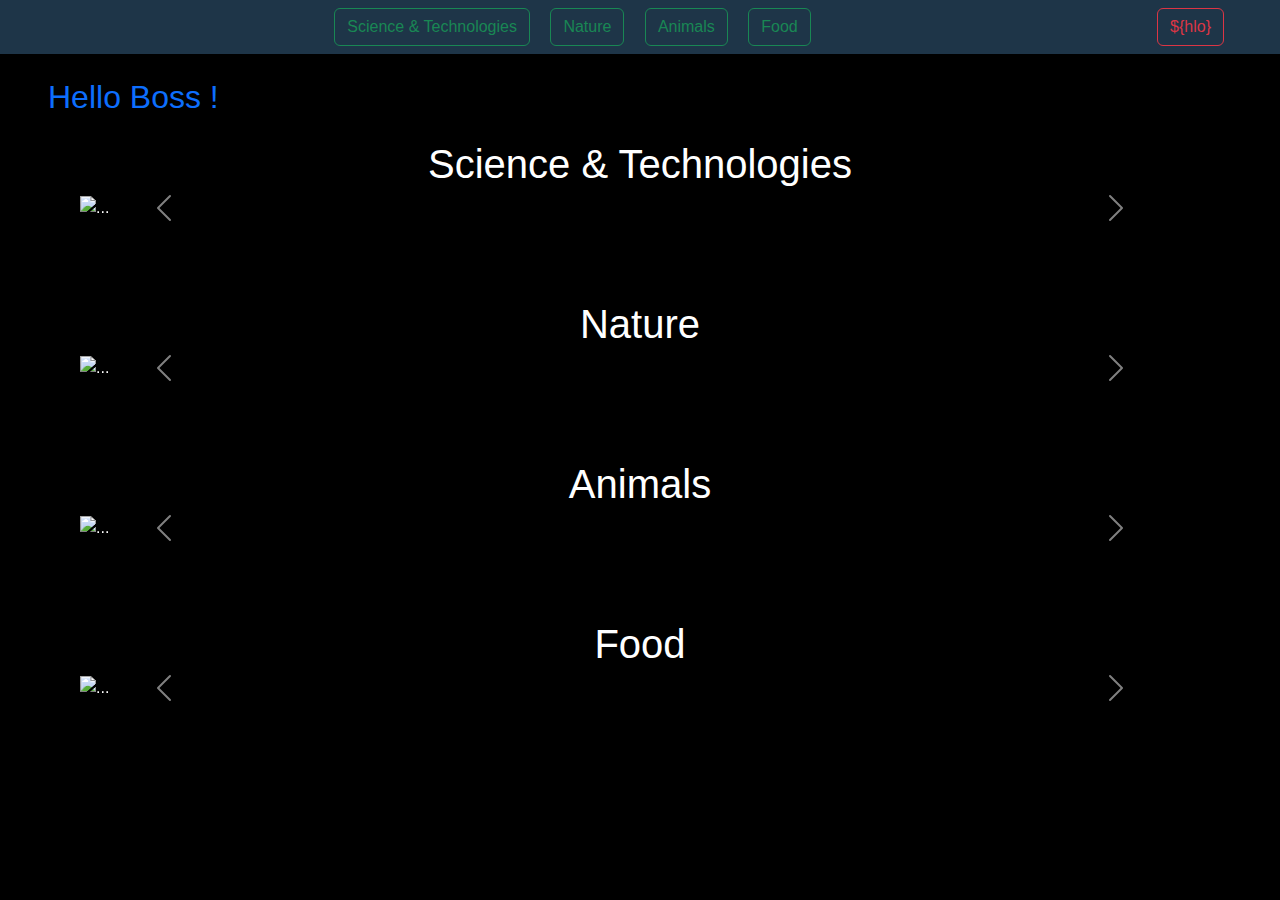
==== Index.html @ bafbfb7a "Add files via upload" ====
<!DOCTYPE html>
<html lang="en">
<head>
    <meta charset="UTF-8">
    <meta name="viewport" content="width=device-width, initial-scale=1.0">
    
    
    <link href="https://cdn.jsdelivr.net/npm/bootstrap@5.3.3/dist/css/bootstrap.min.css" rel="stylesheet" integrity="sha384-QWTKZyjpPEjISv5WaRU9OFeRpok6YctnYmDr5pNlyT2bRjXh0JMhjY6hW+ALEwIH" crossorigin="anonymous">
    <script src="https://cdn.jsdelivr.net/npm/bootstrap@5.3.3/dist/js/bootstrap.bundle.min.js" integrity="sha384-YvpcrYf0tY3lHB60NNkmXc5s9fDVZLESaAA55NDzOxhy9GkcIdslK1eN7N6jIeHz" crossorigin="anonymous"></script>    <title>Home</title>
    <Style>
        
       
        body{
            font-family: Arial, sans-serif;
            color: white;
            background-color: rgb(0, 0, 0);
        }
        nav{
            background-color: rgb(30, 53, 72);
        }
        .pcon{
            margin:10px 80px 80px 80px;
        }
        
    </Style>
</head>
<body>
    <nav class="  d-flex sticky-top">
        <a href="#" class=" m-0" ><img src="https://patiyer.com/wp-content/uploads/2021/07/Blog-speech-bubbles.png" alt="" style="height:60px; width:100; margin-left:20px;"></a>

        <div class="mx-auto ">
            <a href="#0" class="btn btn-outline-success m-2" >Science & Technologies</a>
            <a href="#1" class="btn btn-outline-success m-2" >Nature</a>
            <a href="#2" class="btn btn-outline-success m-2" >Animals</a>
            <a href="#3" class="btn btn-outline-success m-2" >Food</a>
        </div>
        <div class="me-5  ms-4">
            <a href="#" class="btn btn-outline-danger m-2" >${hlo}</a>
        </div>
    </nav>

    <div class="w-25 mx-5 text-primary mt-4 mb-4 ">
        <h2>Hello Boss !</h2>
    </div>

    <div class="pcon">
    <h1 class="text-center" id="0">Science & Technologies</h1> 
    <div id="carouselExampleAutoplaying" class="carousel slide" data-bs-ride="carousel">
        <div class="carousel-inner">
          <div class="carousel-item active">
            <img src="/My Project/Nature/T1.jpg" class="d-block w-100" alt="...">
          </div>
          <div class="carousel-item">
            <img src="/My Project/Nature/T2.jpg" class="d-block w-100" alt="...">
          </div>
          <div class="carousel-item">
            <img src="/My Project/Nature/T3.jpg" class="d-block w-100" alt="...">
          </div>
        </div>
        <button class="carousel-control-prev" type="button" data-bs-target="#carouselExampleAutoplaying" data-bs-slide="prev">
          <span class="carousel-control-prev-icon" aria-hidden="true"></span>
          <span class="visually-hidden">Previous</span>
        </button>
        <button class="carousel-control-next" type="button" data-bs-target="#carouselExampleAutoplaying" data-bs-slide="next">
          <span class="carousel-control-next-icon" aria-hidden="true"></span>
          <span class="visually-hidden">Next</span>
        </button>
      </div>
    </div>

    <div class="pcon">
    <h1 class="text-center" id="1">Nature</h1>
    <div id="carouselExampleAutoplaying" class="carousel slide" data-bs-ride="carousel">
        <div class="carousel-inner">
          <div class="carousel-item active">
            <img src="/My Project/Nature/N1.jpg" class="d-block w-100" alt="...">
          </div>
          <div class="carousel-item">
            <img src="/My Project/Nature/N2.jpg" class="d-block w-100" alt="...">
          </div>
          <div class="carousel-item">
            <img src="/My Project/Nature/N3.jpg" class="d-block w-100" alt="...">
          </div>
        </div>
        <button class="carousel-control-prev" type="button" data-bs-target="#carouselExampleAutoplaying" data-bs-slide="prev">
          <span class="carousel-control-prev-icon" aria-hidden="true"></span>
          <span class="visually-hidden">Previous</span>
        </button>
        <button class="carousel-control-next" type="button" data-bs-target="#carouselExampleAutoplaying" data-bs-slide="next">
          <span class="carousel-control-next-icon" aria-hidden="true"></span>
          <span class="visually-hidden">Next</span>
        </button>
      </div>
    </div>
    
    <div class="pcon">
    <h1 class="text-center" id="2">Animals</h1>
    <div id="carouselExampleAutoplaying" class="carousel slide" data-bs-ride="carousel">
        <div class="carousel-inner">
          <div class="carousel-item active">
            <img src="/My Project/Nature/A1.jpg" class="d-block w-100" alt="...">
          </div>
          <div class="carousel-item">
            <img src="/My Project/Nature/A2.jpg" class="d-block w-100" alt="...">
          </div>
          <div class="carousel-item">
            <img src="/My Project/Nature/A3.jpg" class="d-block w-100" alt="...">
          </div>
        </div>
        <button class="carousel-control-prev" type="button" data-bs-target="#carouselExampleAutoplaying" data-bs-slide="prev">
          <span class="carousel-control-prev-icon" aria-hidden="true"></span>
          <span class="visually-hidden">Previous</span>
        </button>
        <button class="carousel-control-next" type="button" data-bs-target="#carouselExampleAutoplaying" data-bs-slide="next">
          <span class="carousel-control-next-icon" aria-hidden="true"></span>
          <span class="visually-hidden">Next</span>
        </button>
      </div>
    </div>
   
    <div class="pcon">
    <h1 class="text-center" id="3">Food</h1>
    <div id="carouselExampleAutoplaying" class="carousel slide" data-bs-ride="carousel">
        <div class="carousel-inner">
          <div class="carousel-item active">
            <img src="/My Project/Nature/F1.jpg" class="d-block w-100" alt="...">
          </div>
          <div class="carousel-item">
            <img src="/My Project/Nature/F2.jpg" class="d-block w-100" alt="...">
          </div>
          <div class="carousel-item">
            <img src="/My Project/Nature/F3.jpg" class="d-block w-100" alt="...">
          </div>
        </div>
        <button class="carousel-control-prev" type="button" data-bs-target="#carouselExampleAutoplaying" data-bs-slide="prev">
          <span class="carousel-control-prev-icon" aria-hidden="true"></span>
          <span class="visually-hidden">Previous</span>
        </button>
        <button class="carousel-control-next" type="button" data-bs-target="#carouselExampleAutoplaying" data-bs-slide="next">
          <span class="carousel-control-next-icon" aria-hidden="true"></span>
          <span class="visually-hidden">Next</span>
        </button>
      </div>
    </div>


</body>
</html>
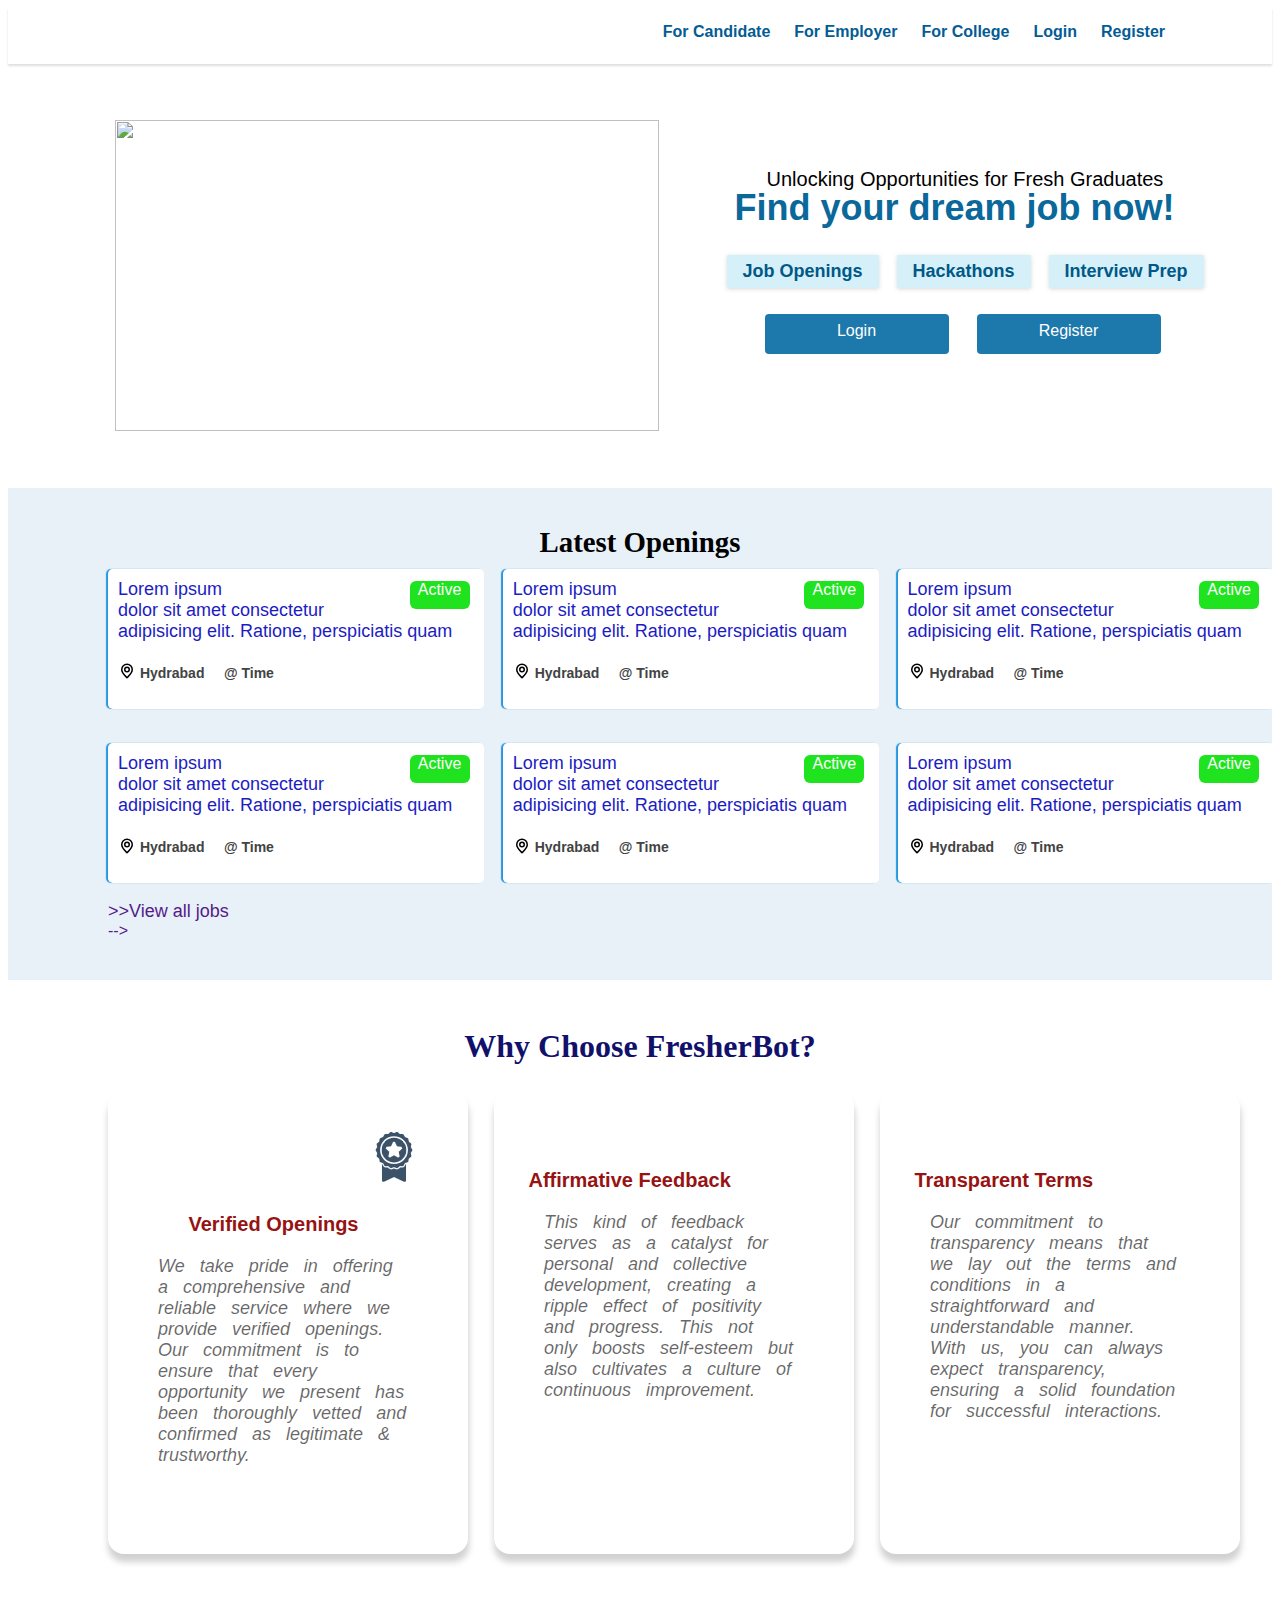
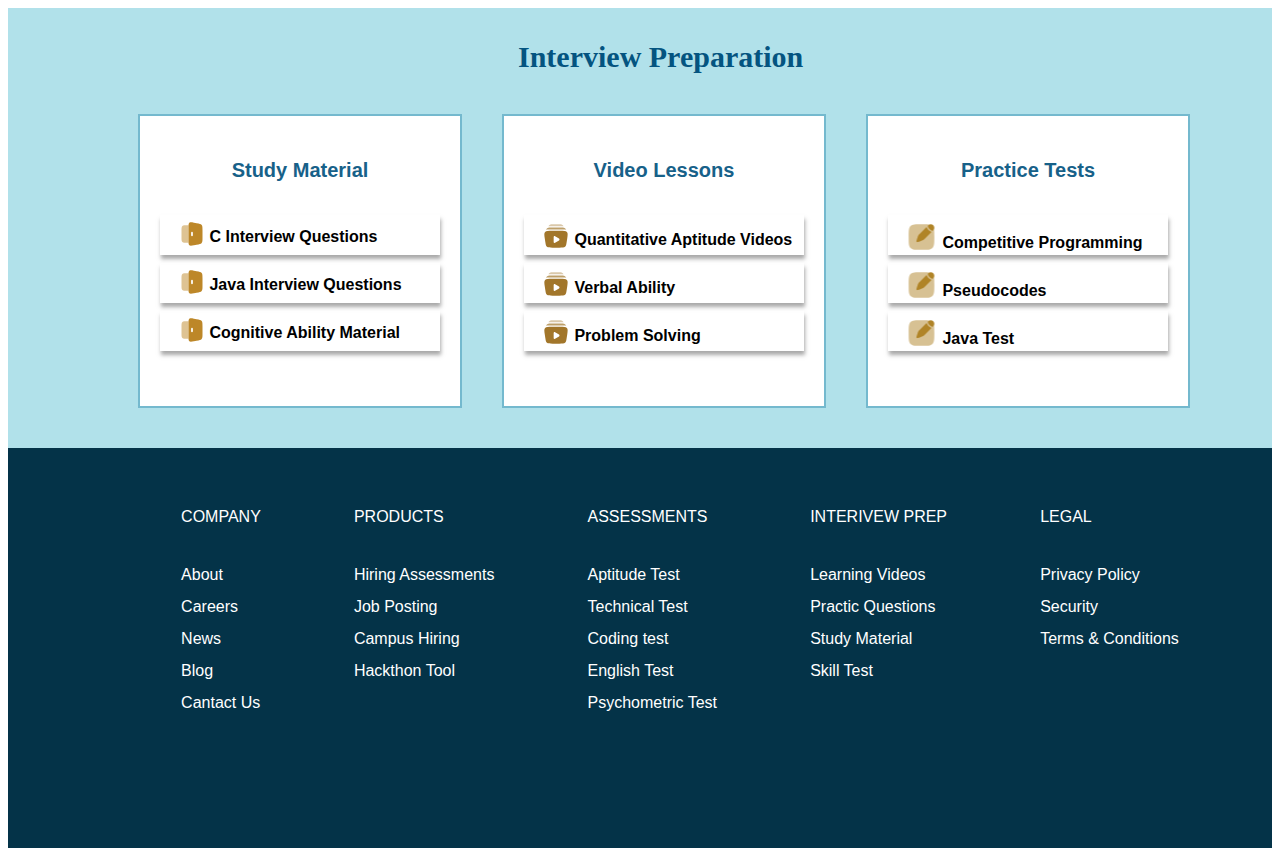
==== commit b143fb1d: "Update and rename Fresherbot.html to Index.html" ====
--- a/Index.html
+++ b/Index.html
@@ -3,146 +3,150 @@
 <head>
     <meta charset="UTF-8">
     <meta name="viewport" content="width=device-width, initial-scale=1.0">
-    
-    
-    <link href="https://cdn.jsdelivr.net/npm/bootstrap@5.3.3/dist/css/bootstrap.min.css" rel="stylesheet" integrity="sha384-QWTKZyjpPEjISv5WaRU9OFeRpok6YctnYmDr5pNlyT2bRjXh0JMhjY6hW+ALEwIH" crossorigin="anonymous">
-    <script src="https://cdn.jsdelivr.net/npm/bootstrap@5.3.3/dist/js/bootstrap.bundle.min.js" integrity="sha384-YvpcrYf0tY3lHB60NNkmXc5s9fDVZLESaAA55NDzOxhy9GkcIdslK1eN7N6jIeHz" crossorigin="anonymous"></script>    <title>Home</title>
-    <Style>
-        
-       
-        body{
-            font-family: Arial, sans-serif;
-            color: white;
-            background-color: rgb(0, 0, 0);
-        }
-        nav{
-            background-color: rgb(30, 53, 72);
-        }
-        .pcon{
-            margin:10px 80px 80px 80px;
-        }
-        
-    </Style>
+    <title>FresherBot - Job search for freshers, Interview Prep, Hiring assessments</title>
+    <link rel="shortcut icon" href="/FresherBot/favicon_fresherbot.png" type="x-icon">
+    <link rel="stylesheet" href="fresh.css">
 </head>
 <body>
-    <nav class="  d-flex sticky-top">
-        <a href="#" class=" m-0" ><img src="https://patiyer.com/wp-content/uploads/2021/07/Blog-speech-bubbles.png" alt="" style="height:60px; width:100; margin-left:20px;"></a>
+<nav>
+    <div class="ch1"><a href=""><img id="f1" src="/FresherBot/fresherbot_logo_dark.png" alt=""></div></a>
+    <div class="ch2">
+       
+        <a href=""><li class="txt">For Candidate</li></a>
+        <a href=""><li class="txt">For Employer</li></a>
+        <a href=""><li class="txt">For College</li></a>
+        <a href=""><li class="txt">Login</li></a>
+        <a href=""><li class="txt">Register</li></a>
+    </div> 
+</nav>
 
-        <div class="mx-auto ">
-            <a href="#0" class="btn btn-outline-success m-2" >Science & Technologies</a>
-            <a href="#1" class="btn btn-outline-success m-2" >Nature</a>
-            <a href="#2" class="btn btn-outline-success m-2" >Animals</a>
-            <a href="#3" class="btn btn-outline-success m-2" >Food</a>
+<div class="pis">
+    <img src="/FresherBot/hero-min.webp" alt="" class="img1">
+    <div id="wds">
+        <p  class="p1" >Unlocking Opportunities for Fresh Graduates</p>
+        <h1 class="dream">Find your dream job now!</h1>
+        <div class="li3">
+            <li class="box1">Job Openings</li>
+            <li class="box1">Hackathons</li>
+            <li class="box1">Interview Prep</li>
         </div>
-        <div class="me-5  ms-4">
-            <a href="#" class="btn btn-outline-danger m-2" >${hlo}</a>
+        <div class="btns">
+            <a href=""><li class="btn">Login</li></a>
+           <a href="" target="_blank"><li class="btn">Register</li></a>
         </div>
-    </nav>
+    </div>
+</div>
 
-    <div class="w-25 mx-5 text-primary mt-4 mb-4 ">
-        <h2>Hello Boss !</h2>
+<div class="ch3">
+    <div><h2 class="latest">Latest Openings</h2></div>
+
+    <div class="col1">
+       <a href=""><div class="box3"><div class="active"><p>Active</p></div><p class="pra1">Lorem ipsum <br> dolor sit amet consectetur <br> adipisicing elit. Ratione, perspiciatis quam <br> <p class="loc"> <span class="loc1"><svg width="18px" height="18px" viewBox="0 0 24 24" fill="none" xmlns="http://www.w3.org/2000/svg"><g id="SVGRepo_bgCarrier" stroke-width="0"></g><g id="SVGRepo_tracerCarrier" stroke-linecap="round" stroke-linejoin="round"></g><g id="SVGRepo_iconCarrier"> <path d="M12 21C15.5 17.4 19 14.1764 19 10.2C19 6.22355 15.866 3 12 3C8.13401 3 5 6.22355 5 10.2C5 14.1764 8.5 17.4 12 21Z" stroke="#000000" stroke-width="2" stroke-linecap="round" stroke-linejoin="round"></path> <path d="M12 13C13.6569 13 15 11.6569 15 10C15 8.34315 13.6569 7 12 7C10.3431 7 9 8.34315 9 10C9 11.6569 10.3431 13 12 13Z" stroke="#000000" stroke-width="2" stroke-linecap="round" stroke-linejoin="round"></path> </g></svg></span> Hydrabad &nbsp;&nbsp;&nbsp; @ Time</p></div></a>
+       <a href=""><div class="box3"><div class="active"><p>Active</p></div><p class="pra1">Lorem ipsum <br> dolor sit amet consectetur <br> adipisicing elit. Ratione, perspiciatis quam <br> <p class="loc"> <span class="loc1"><svg width="18px" height="18px" viewBox="0 0 24 24" fill="none" xmlns="http://www.w3.org/2000/svg"><g id="SVGRepo_bgCarrier" stroke-width="0"></g><g id="SVGRepo_tracerCarrier" stroke-linecap="round" stroke-linejoin="round"></g><g id="SVGRepo_iconCarrier"> <path d="M12 21C15.5 17.4 19 14.1764 19 10.2C19 6.22355 15.866 3 12 3C8.13401 3 5 6.22355 5 10.2C5 14.1764 8.5 17.4 12 21Z" stroke="#000000" stroke-width="2" stroke-linecap="round" stroke-linejoin="round"></path> <path d="M12 13C13.6569 13 15 11.6569 15 10C15 8.34315 13.6569 7 12 7C10.3431 7 9 8.34315 9 10C9 11.6569 10.3431 13 12 13Z" stroke="#000000" stroke-width="2" stroke-linecap="round" stroke-linejoin="round"></path> </g></svg></span> Hydrabad &nbsp;&nbsp;&nbsp; @ Time</p></div></a>
+       <a href=""><div class="box3"><div class="active"><p>Active</p></div><p class="pra1">Lorem ipsum <br> dolor sit amet consectetur <br> adipisicing elit. Ratione, perspiciatis quam <br> <p class="loc"> <span class="loc1"><svg width="18px" height="18px" viewBox="0 0 24 24" fill="none" xmlns="http://www.w3.org/2000/svg"><g id="SVGRepo_bgCarrier" stroke-width="0"></g><g id="SVGRepo_tracerCarrier" stroke-linecap="round" stroke-linejoin="round"></g><g id="SVGRepo_iconCarrier"> <path d="M12 21C15.5 17.4 19 14.1764 19 10.2C19 6.22355 15.866 3 12 3C8.13401 3 5 6.22355 5 10.2C5 14.1764 8.5 17.4 12 21Z" stroke="#000000" stroke-width="2" stroke-linecap="round" stroke-linejoin="round"></path> <path d="M12 13C13.6569 13 15 11.6569 15 10C15 8.34315 13.6569 7 12 7C10.3431 7 9 8.34315 9 10C9 11.6569 10.3431 13 12 13Z" stroke="#000000" stroke-width="2" stroke-linecap="round" stroke-linejoin="round"></path> </g></svg></span> Hydrabad &nbsp;&nbsp;&nbsp; @ Time</p></div></a>
+       <a href=""><div class="box3"><div class="active"><p>Active</p></div><p class="pra1">Lorem ipsum <br> dolor sit amet consectetur <br> adipisicing elit. Ratione, perspiciatis quam <br> <p class="loc"> <span class="loc1"><svg width="18px" height="18px" viewBox="0 0 24 24" fill="none" xmlns="http://www.w3.org/2000/svg"><g id="SVGRepo_bgCarrier" stroke-width="0"></g><g id="SVGRepo_tracerCarrier" stroke-linecap="round" stroke-linejoin="round"></g><g id="SVGRepo_iconCarrier"> <path d="M12 21C15.5 17.4 19 14.1764 19 10.2C19 6.22355 15.866 3 12 3C8.13401 3 5 6.22355 5 10.2C5 14.1764 8.5 17.4 12 21Z" stroke="#000000" stroke-width="2" stroke-linecap="round" stroke-linejoin="round"></path> <path d="M12 13C13.6569 13 15 11.6569 15 10C15 8.34315 13.6569 7 12 7C10.3431 7 9 8.34315 9 10C9 11.6569 10.3431 13 12 13Z" stroke="#000000" stroke-width="2" stroke-linecap="round" stroke-linejoin="round"></path> </g></svg></span> Hydrabad &nbsp;&nbsp;&nbsp; @ Time</p></div></a>
+       <a href=""><div class="box3"><div class="active"><p>Active</p></div><p class="pra1">Lorem ipsum <br> dolor sit amet consectetur <br> adipisicing elit. Ratione, perspiciatis quam <br> <p class="loc"> <span class="loc1"><svg width="18px" height="18px" viewBox="0 0 24 24" fill="none" xmlns="http://www.w3.org/2000/svg"><g id="SVGRepo_bgCarrier" stroke-width="0"></g><g id="SVGRepo_tracerCarrier" stroke-linecap="round" stroke-linejoin="round"></g><g id="SVGRepo_iconCarrier"> <path d="M12 21C15.5 17.4 19 14.1764 19 10.2C19 6.22355 15.866 3 12 3C8.13401 3 5 6.22355 5 10.2C5 14.1764 8.5 17.4 12 21Z" stroke="#000000" stroke-width="2" stroke-linecap="round" stroke-linejoin="round"></path> <path d="M12 13C13.6569 13 15 11.6569 15 10C15 8.34315 13.6569 7 12 7C10.3431 7 9 8.34315 9 10C9 11.6569 10.3431 13 12 13Z" stroke="#000000" stroke-width="2" stroke-linecap="round" stroke-linejoin="round"></path> </g></svg></span> Hydrabad &nbsp;&nbsp;&nbsp; @ Time</p></div></a>
+       <a href=""><div class="box3"><div class="active"><p>Active</p></div><p class="pra1">Lorem ipsum <br> dolor sit amet consectetur <br> adipisicing elit. Ratione, perspiciatis quam <br> <p class="loc"> <span class="loc1"><svg width="18px" height="18px" viewBox="0 0 24 24" fill="none" xmlns="http://www.w3.org/2000/svg"><g id="SVGRepo_bgCarrier" stroke-width="0"></g><g id="SVGRepo_tracerCarrier" stroke-linecap="round" stroke-linejoin="round"></g><g id="SVGRepo_iconCarrier"> <path d="M12 21C15.5 17.4 19 14.1764 19 10.2C19 6.22355 15.866 3 12 3C8.13401 3 5 6.22355 5 10.2C5 14.1764 8.5 17.4 12 21Z" stroke="#000000" stroke-width="2" stroke-linecap="round" stroke-linejoin="round"></path> <path d="M12 13C13.6569 13 15 11.6569 15 10C15 8.34315 13.6569 7 12 7C10.3431 7 9 8.34315 9 10C9 11.6569 10.3431 13 12 13Z" stroke="#000000" stroke-width="2" stroke-linecap="round" stroke-linejoin="round"></path> </g></svg></span> Hydrabad &nbsp;&nbsp;&nbsp; @ Time</p></div></a>
+       
     </div>
-
-    <div class="pcon">
-    <h1 class="text-center" id="0">Science & Technologies</h1> 
-    <div id="carouselExampleAutoplaying" class="carousel slide" data-bs-ride="carousel">
-        <div class="carousel-inner">
-          <div class="carousel-item active">
-            <img src="/My Project/Nature/T1.jpg" class="d-block w-100" alt="...">
-          </div>
-          <div class="carousel-item">
-            <img src="/My Project/Nature/T2.jpg" class="d-block w-100" alt="...">
-          </div>
-          <div class="carousel-item">
-            <img src="/My Project/Nature/T3.jpg" class="d-block w-100" alt="...">
-          </div>
-        </div>
-        <button class="carousel-control-prev" type="button" data-bs-target="#carouselExampleAutoplaying" data-bs-slide="prev">
-          <span class="carousel-control-prev-icon" aria-hidden="true"></span>
-          <span class="visually-hidden">Previous</span>
-        </button>
-        <button class="carousel-control-next" type="button" data-bs-target="#carouselExampleAutoplaying" data-bs-slide="next">
-          <span class="carousel-control-next-icon" aria-hidden="true"></span>
-          <span class="visually-hidden">Next</span>
-        </button>
-      </div>
-    </div>
-
-    <div class="pcon">
-    <h1 class="text-center" id="1">Nature</h1>
-    <div id="carouselExampleAutoplaying" class="carousel slide" data-bs-ride="carousel">
-        <div class="carousel-inner">
-          <div class="carousel-item active">
-            <img src="/My Project/Nature/N1.jpg" class="d-block w-100" alt="...">
-          </div>
-          <div class="carousel-item">
-            <img src="/My Project/Nature/N2.jpg" class="d-block w-100" alt="...">
-          </div>
-          <div class="carousel-item">
-            <img src="/My Project/Nature/N3.jpg" class="d-block w-100" alt="...">
-          </div>
-        </div>
-        <button class="carousel-control-prev" type="button" data-bs-target="#carouselExampleAutoplaying" data-bs-slide="prev">
-          <span class="carousel-control-prev-icon" aria-hidden="true"></span>
-          <span class="visually-hidden">Previous</span>
-        </button>
-        <button class="carousel-control-next" type="button" data-bs-target="#carouselExampleAutoplaying" data-bs-slide="next">
-          <span class="carousel-control-next-icon" aria-hidden="true"></span>
-          <span class="visually-hidden">Next</span>
-        </button>
-      </div>
-    </div>
-    
-    <div class="pcon">
-    <h1 class="text-center" id="2">Animals</h1>
-    <div id="carouselExampleAutoplaying" class="carousel slide" data-bs-ride="carousel">
-        <div class="carousel-inner">
-          <div class="carousel-item active">
-            <img src="/My Project/Nature/A1.jpg" class="d-block w-100" alt="...">
-          </div>
-          <div class="carousel-item">
-            <img src="/My Project/Nature/A2.jpg" class="d-block w-100" alt="...">
-          </div>
-          <div class="carousel-item">
-            <img src="/My Project/Nature/A3.jpg" class="d-block w-100" alt="...">
-          </div>
-        </div>
-        <button class="carousel-control-prev" type="button" data-bs-target="#carouselExampleAutoplaying" data-bs-slide="prev">
-          <span class="carousel-control-prev-icon" aria-hidden="true"></span>
-          <span class="visually-hidden">Previous</span>
-        </button>
-        <button class="carousel-control-next" type="button" data-bs-target="#carouselExampleAutoplaying" data-bs-slide="next">
-          <span class="carousel-control-next-icon" aria-hidden="true"></span>
-          <span class="visually-hidden">Next</span>
-        </button>
-      </div>
-    </div>
-   
-    <div class="pcon">
-    <h1 class="text-center" id="3">Food</h1>
-    <div id="carouselExampleAutoplaying" class="carousel slide" data-bs-ride="carousel">
-        <div class="carousel-inner">
-          <div class="carousel-item active">
-            <img src="/My Project/Nature/F1.jpg" class="d-block w-100" alt="...">
-          </div>
-          <div class="carousel-item">
-            <img src="/My Project/Nature/F2.jpg" class="d-block w-100" alt="...">
-          </div>
-          <div class="carousel-item">
-            <img src="/My Project/Nature/F3.jpg" class="d-block w-100" alt="...">
-          </div>
-        </div>
-        <button class="carousel-control-prev" type="button" data-bs-target="#carouselExampleAutoplaying" data-bs-slide="prev">
-          <span class="carousel-control-prev-icon" aria-hidden="true"></span>
-          <span class="visually-hidden">Previous</span>
-        </button>
-        <button class="carousel-control-next" type="button" data-bs-target="#carouselExampleAutoplaying" data-bs-slide="next">
-          <span class="carousel-control-next-icon" aria-hidden="true"></span>
-          <span class="visually-hidden">Next</span>
-        </button>
-      </div>
-    </div>
+    <a href=""><p class="arrow">&gt;&gt;View all jobs</p></a>
+    <a href=""><p class="arrow1">--&gt;</p></a>
 
 
+</div>
+
+<div class="ch4">
+    <h2 class="why">Why Choose FresherBot?</h2>
+    
+
+
+<div class="b3">
+    <div class="bx3">
+        <img src="b1.png" alt="" class="pic3">
+        <span class="head1">Verified Openings</span>
+        <p class="bxp"><i> We take pride in offering a comprehensive and reliable service where we provide verified openings. Our commitment is to ensure that every opportunity we present has been thoroughly vetted and confirmed as legitimate & trustworthy.</i></p>
+    </div>
+    <div class="bx3">
+        <img src="/FresherBot/b2.png" alt="" class="pic3" >
+        <span class="head1">Affirmative Feedback</span>
+        <p class="bxp"><i>This kind of feedback serves as a catalyst for personal and collective development, creating a ripple effect of positivity and progress. This not only boosts self-esteem but also cultivates a culture of continuous improvement.</i></p>
+    </div>
+    <div class="bx3">
+        <img src="/FresherBot/b3.png" alt="" class="pic3">
+        <span class="head1">Transparent Terms</span>
+        <p class="bxp"> Our commitment to transparency means that we lay out the terms and conditions in a straightforward and understandable manner. With us, you can always expect transparency, ensuring a solid foundation for successful interactions.</p>
+    </div>
+</div>
+</div>
+
+<div class="last">
+    
+        <h2 class="titl">Interview Preparation</h2>
+   <div class="lbx3">
+    <div class="bxs3">
+        <h5 class="lhead">Study Material</h5>
+        <li class="l3"><img src="l1.png" alt="" class="limg">  C Interview Questions</li>
+        <li class="l3"><img src="l1.png" alt="" class="limg">  Java Interview Questions</li>
+        <li class="l3"><img src="l1.png" alt="" class="limg">  Cognitive Ability Material</li>
+    </div>
+    <div class="bxs3">
+        <h5 class="lhead">Video Lessons</h5>
+        <li class="l3"><img src="l2.png" alt="" class="limg">  Quantitative Aptitude Videos</li>
+        <li class="l3"><img src="l2.png" alt="" class="limg">  Verbal Ability</li>
+        <li class="l3"><img src="l2.png" alt="" class="limg">  Problem Solving</li>
+    </div>
+    <div class="bxs3">
+        <h5 class="lhead">Practice Tests</h5>
+        <li class="l3"><img src="l3.png" alt="" class="limg">  Competitive Programming</li>
+        <li class="l3"><img src="l3.png" alt="" class="limg">  Pseudocodes</li>
+        <li class="l3"><img src="l3.png" alt="" class="limg">  Java Test</li>
+    </div>    
+   </div> 
+</div>
+
+
+<footer>
+   
+<div class="fdata">
+    <div >
+        <li class="fh">COMPANY</li>
+        <a href=""><li class="lisp">About</li></a>
+        <a href=""><li class="lisp">Careers</li></a>
+        <a href=""><li class="lisp">News</li></a>
+        <a href=""><li class="lisp">Blog</li></a>
+        <a href=""><li class="lisp">Cantact Us</li></a>
+    </div>
+    <div>
+        <li class="fh">PRODUCTS</li>
+        <a href=""><li class="lisp">Hiring Assessments</li></a>
+        <a href=""><li class="lisp">Job Posting</li></a>
+        <a href=""><li class="lisp">Campus Hiring</li></a>
+        <a href=""><li class="lisp">Hackthon Tool</li></a>
+    </div>
+    <div>
+        <li class="fh">ASSESSMENTS</li>
+        <a href=""><li  class="lisp">Aptitude Test</li></a>
+        <a href=""><li  class="lisp">Technical Test</li></a>
+        <a href=""><li  class="lisp">Coding test</li></a>
+        <a href=""><li  class="lisp">English Test</li></a>
+        <a href=""><li  class="lisp">Psychometric Test</li></a>
+    </div>
+    <div>
+        <li class="fh" >INTERIVEW PREP</li>
+        
+        <a href=""><li class="lisp">Learning Videos</li></a>
+        <a href=""><li class="lisp">Practic Questions</li></a>
+        <a href=""><li class="lisp">Study Material</li></a>
+        <a href=""><li class="lisp">Skill Test</li></a>
+    </div>
+    <div>
+        <li class="fh">LEGAL</li>
+        <a href=""><li class="lisp">Privacy Policy</li></a>
+        <a href=""><li class="lisp">Security</li></a>
+        <a href=""><li class="lisp">Terms & Conditions</li></a>
+    </div>
+</div>
+</footer>
+   
 </body>
-</html>+</html>
--- a/fresh.css
+++ b/fresh.css
@@ -0,0 +1,395 @@
+
+*{
+    font-family:'Segoe UI', Tahoma, Geneva, Verdana, sans-serif;
+}
+
+nav{
+   
+    display: flex;
+    justify-content: space-between;
+    align-items: center;
+    padding-top: 8px;
+    padding-bottom: 10px;
+    padding-right: 94.2px;
+    padding-left: 105px;
+    margin: 0px;
+    box-shadow: #aaa3a35d 0px 1.6px 2px;
+    height: 38px;
+   
+   
+}
+
+#f1{
+    
+    height: 32px;
+    
+   
+}
+.ch1{
+    padding-left: 2.4px;
+   margin-bottom: 3px;
+  
+}
+.ch2{
+    display: flex;
+    gap: 22px;
+    padding-right:0px;
+    padding-left: 110px;
+    margin-right: 10.8px;
+    margin-top:1px;
+    
+}
+
+.txt{
+    color:rgb(3, 92, 148);
+    
+    font-weight:600 ;
+    font-size: 16px;
+   list-style: none;
+   padding-bottom: 8px;
+   
+  
+   padding-right: 2px;
+   transition-duration: 0.2s;
+    
+}
+
+
+.txt:hover{
+    
+    color: #000;
+    transform: scale(1.1);
+
+}
+a{
+    text-decoration: none;
+}
+.img1{
+    width: 544px;
+    height: 311px;
+    padding-left: 106.5px;
+    padding-top: 38px;
+}
+.pis{
+    display: flex;
+    margin-top: 17.9px;
+    margin-bottom: 56.8px;
+
+}
+#wds{
+    /* align-items: center; */
+   margin-left: 76px;
+   margin-top: 66px;
+}
+li{
+    list-style: none;
+}
+.li3{
+    
+    display: flex;
+    
+   /* font-weight: 30px ; */
+    margin-top: 26px; 
+    margin-left: -8px;
+
+   
+    
+}
+.box1{
+    border-radius:1px;
+    
+    text-align: center;
+    font-size: 18px;
+    color: #005887;
+    font-weight: 640;
+    padding-top: 6px;
+    padding-bottom: 6px;
+    padding-left:16px ;
+    padding-right: 16px;
+   
+    box-shadow: 0px 1px 4px rgba(128, 128, 128, 0.305);
+   margin-right: 18px;
+    background-color: #a6e0f379;
+}
+.btn{
+    
+    height: 32.6px;
+    width: 184px;
+    font-size: 16px;
+    margin-top: 26px;
+  margin-right: 28px;
+  padding-top: 8px;
+   
+    border: none;
+    color: white;
+    background-color: #1d79ab;
+    border-radius: 4px;
+    transition: 0.2s;
+}
+.btn:hover{
+    background-color: rgb(38, 198, 38);
+    transform: translatex(5px);
+            transform: translatey(-5px);
+    
+}
+
+.btns{
+    text-align: center;
+    list-style: none;
+    display: flex;
+    margin-left: 30px;
+}   
+ .p1{
+    
+    margin-left: 32px;
+    margin-bottom: 0px;
+    margin-top: 10px;
+    padding-bottom: 2px;
+    padding-top: 10px;
+    /* position: absolute; */
+    font-weight: 460;
+    font-size: 20px;
+    
+}
+.dream{
+    font-weight: 800;
+    /* padding-top: 10px; */
+    margin-top: -6px;
+    margin-bottom: 2px;
+   
+    color: #0a689a;
+
+    font-size: 36px;
+    
+    
+}
+/* -----------------2nd part-------------------- */
+
+
+.ch3{
+    background-color: rgba(111, 171, 204, 0.163);
+    height: 492px;
+}
+.latest{
+    font-family: 'Times New Roman', Times, serif;
+    text-align: center;
+    font-size: 28.8px;
+    padding-top: 38px;
+    margin-bottom: -6px;
+}
+.col1{
+    display: grid;
+    /* background-color: #870000; */
+    gap: 18.8px;
+    grid-template-columns: repeat(3, 1fr);
+    padding-right: 180px;
+    margin-left: 100px;
+    
+    
+   
+}
+.box3{
+   background-color: rgb(255, 255, 255); 
+   width: 376px;
+   height: 140px;
+   border-radius: 4.8px;
+   box-shadow: -2px 0px 1px rgb(37, 150, 224) ;
+   
+}
+.active{
+    background-color: rgb(30, 227, 30);
+    color: white;
+   margin-left: 301.5px;
+   margin-right: 20px;
+   position: relative;
+   top: 12px;
+  
+  text-align: center;
+   width: 60px;
+   height: 28px;
+   
+ 
+   border-radius: 6px;
+
+    
+}
+
+.pra1{
+    color: rgb(28, 28, 195);
+    font-size: 18px;
+    font-weight: 500px;
+    margin-top: -18px;
+    margin-left: 10px;
+    /* margin-right: 38px;
+    padding-bottom: 80px; */
+}
+.pra1:hover{
+    color: #042f6e;
+}
+.loc1{
+   position: relative;
+   top:2.8px;
+}
+.loc{
+    
+    font-size: 14px;
+    font-weight: 600;
+    color: rgb(66, 67, 67);
+    margin-left: 10px;
+  
+}
+.arrow{
+    font-size: 18px;
+    margin-left: 100px;
+    margin-bottom: 0;
+   
+   
+}
+.arrow1{
+    margin-left: 100px;
+    margin-top: 0px;
+}
+/* -----------3rd Part--------------- */
+
+.ch4{
+    height: 500px;
+    margin-bottom: 80px;
+}
+
+.why{
+    text-align: center;
+    color:rgb(17, 17, 108) ;
+    font-family:Cambria, Cochin, Georgia, Times, 'Times New Roman', serif;
+    font-size: 32px;
+    margin-top: 48px;
+    
+}
+.b3{
+    display: flex;
+   margin-left: 74px;
+}
+.bx3{
+    height: auto;
+    width: 360px;
+   box-shadow: 0.4px 8px 6px rgba(128, 128, 128, 0.364);
+    margin-left: 26px;
+    border-radius: 16px;
+    transition: 0.2s;
+}
+.bx3:hover{
+    /* transform: translateX(5px); */
+    transform: translateY(-5px);
+}
+.pic3{
+    position: relative;
+    top:36px;
+    left: 260px;
+}
+
+.head1{
+    position: relative;
+    top: 78px;
+    color: rgb(151, 19, 19);
+    font-weight: 600;
+    left: 30px;
+    font-size:20px;
+    
+}
+.bxp{
+    color: #00000098;
+    position: relative;
+    top:80px;
+    height: 360px;
+    width:250px;
+    padding-left: 50px;
+    font-size: 18px;
+    font-weight: 500px;
+    font-style: italic;
+    word-spacing:10px;
+      
+
+}
+/* --------------Last Section------- */
+
+.last{
+    background-color: #6ec7d98a;
+    height: 440px;
+   
+}
+.titl{
+    
+    font-family: 'Times New Roman', Times, serif;
+    margin-left: 510px;
+    
+    padding-top: 32px;
+    font-size: 30px;
+    color: #045480;
+
+}
+.lbx3{
+    display: flex;
+    margin-left:90px ;
+    margin-top: 40px;
+
+}
+.bxs3{
+    
+    background-color: white;
+   border: solid 2px rgba(61, 158, 187, 0.718);
+    height: 280px;
+    width: 320px;
+    margin-left: 40px;
+    padding-top: 10px;
+}
+.lhead{
+    text-align: center;
+    color: #176189;
+    font-size: 20px;
+}
+
+.l3{
+    /* background-color: red; */
+    height: 40px;
+    width: 260px;
+    margin-top: 8px;
+    margin-left:20px;
+    box-shadow: 0.6px 4px 4px rgba(128, 128, 128, 0.678);
+    transition: 0.2s;
+    padding-left: 20px;
+    font-weight: 600;
+    
+    
+}
+.l3:hover{
+    transform:translateX(5px);
+   
+}
+.limg{
+    position: relative;
+    top: 6px;
+    left: 0px;
+}
+
+/* ------------FOOTER--------------- */
+footer{
+    height: 400px;
+    background-color: rgb(4, 51, 72);
+    font-weight: 500;
+    color:white;
+}
+
+.fh{
+margin-bottom:40px;
+   margin-top: 60px;
+ 
+
+}
+.fdata{
+    display: flex;
+    margin-left:80px;
+    justify-content: space-evenly;
+}
+.lisp{
+    margin-bottom: 14px;
+    color:white;
+}
